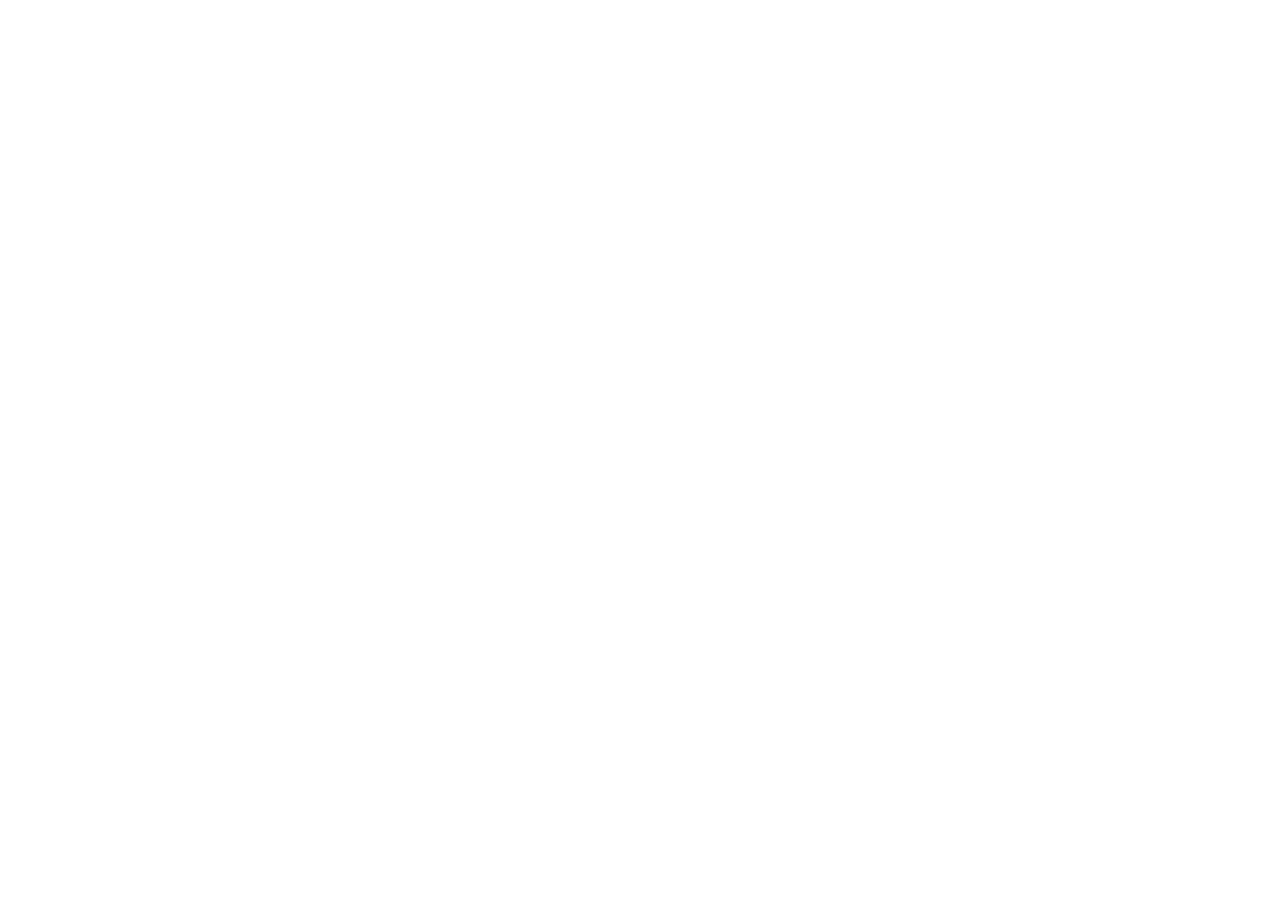
==== index.html @ b83a5272 "input in .html file." ====
<!DOCTYPE html>
<html lang="en">
<head>
  <meta charset="UTF-8">
  <meta name="viewport" content="width=device-width, initial-scale=1.0">
  <link rel="stylesheet" href="https://stackpath.bootstrapcdn.com/bootstrap/4.3.1/css/bootstrap.min.css">
  <meta http-equiv="X-UA-Compatible" content="ie=edge">
  <link rel="stylesheet" href="./css/styles.css">
  <title>
    MIKONO YETU DONATIONS
  </title>
</head>
<body>
 
</body>
</html>
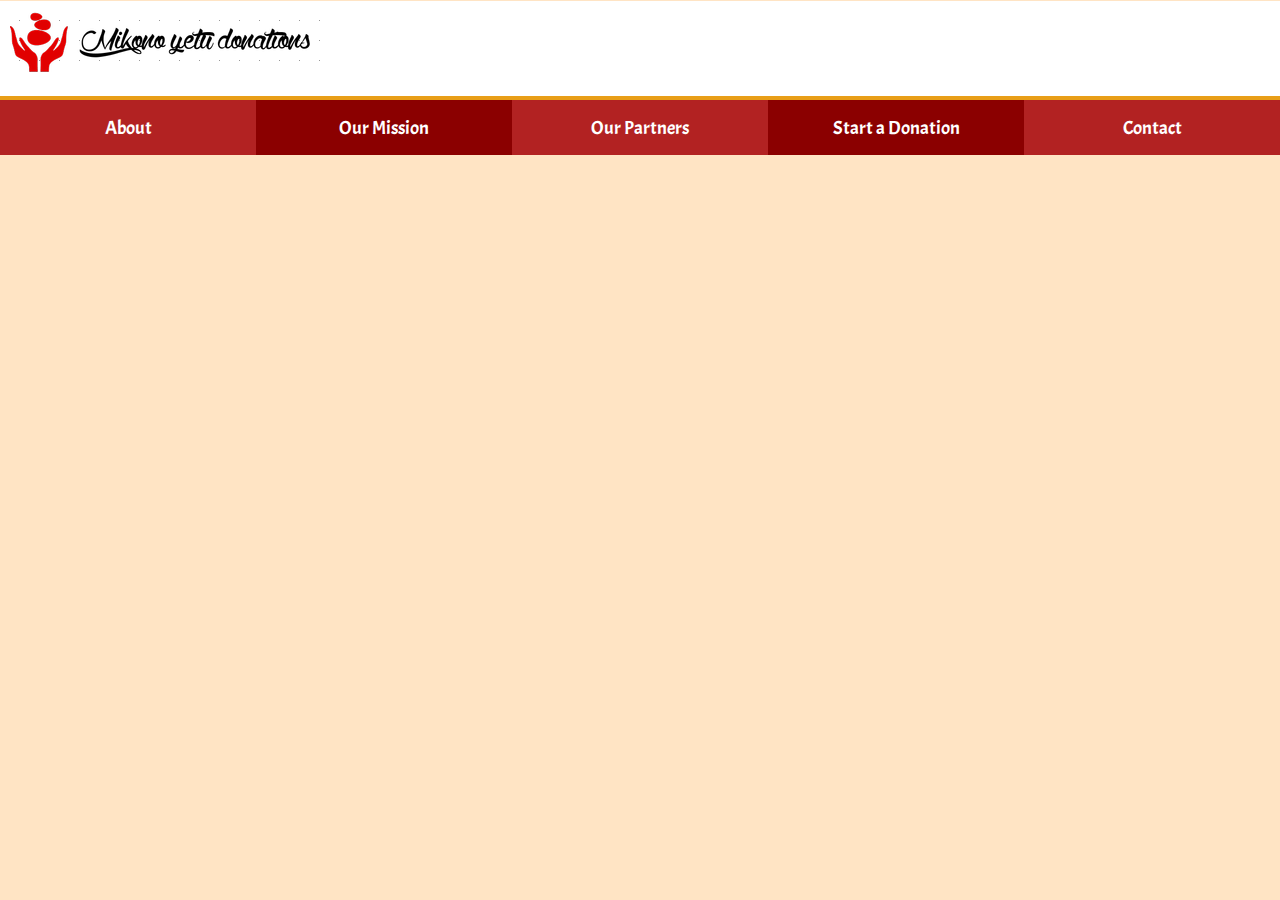
==== commit 1c0d938d: "input into .css, .html files" ====
--- a/index.html
+++ b/index.html
@@ -4,6 +4,7 @@
   <meta charset="UTF-8">
   <meta name="viewport" content="width=device-width, initial-scale=1.0">
   <link rel="stylesheet" href="https://stackpath.bootstrapcdn.com/bootstrap/4.3.1/css/bootstrap.min.css">
+  <link href="https://fonts.googleapis.com/css?family=Acme" rel="stylesheet">
   <meta http-equiv="X-UA-Compatible" content="ie=edge">
   <link rel="stylesheet" href="./css/styles.css">
   <title>
@@ -11,6 +12,34 @@
   </title>
 </head>
 <body>
- 
+  <div class="crop">
+    <div class="head">  
+      <img src="images/logo/logo.png.PNG"> 
+    </div>
+ </div>
+
+
+ <div class="wrapper">
+  <div class="flex-container">
+    <div class="box altbox hvr-glow">
+      <p class="menutext">About</p>
+    </div>
+    <div class="box hvr-glow">
+      <p class="menutext">Our Mission</p>
+    </div>
+    <div class="box altbox hvr-glow">
+      <p class="menutext">Our Partners</p>
+    </div>
+    <div class="box hvr-glow">
+      <p class="menutext">Start a Donation</p>
+    </div>
+    <div class="box altbox hvr-glow">
+      <p class="menutext">Contact</p>
+    </div>
+  </div>
+</div>
+      <script src="https://code.jquery.com/jquery-3.4.1.js"></script>
+      <script src="js/scripts.js"></script>
+    </script>
 </body>
 </html>--- a/css/styles.css
+++ b/css/styles.css
@@ -0,0 +1,71 @@
+.crop {
+  overflow: hidden;
+  height: 100px;
+  width: 100%; 
+  border-bottom: 4px solid #e89e17;
+}
+
+.head {
+background-color: white;
+background-size: cover;
+background-position: center;
+height: 600px;
+width: 100%; 
+position: relative;
+top: 1%;
+}
+
+#logo {
+  width: 20em; 
+  height: 20em; 
+  display: block; 
+  position:relative;
+  top: 2%;
+ }
+
+ @media only screen and (max-width: 600px) {
+
+  img#logo {
+    width: 25em; 
+    height: 20em; 
+    padding-right: 2em; 
+    display: block; 
+    margin: 0 auto; }
+}
+
+.wrapper {
+  width: 100%;
+  margin: 0 auto;
+ }
+
+.flex-container {
+  display: flex;
+  flex-direction: row;
+  height: 55px;
+  
+}
+
+.box {
+  flex-grow: 1;
+  min-width: 20%;
+  text-align: center;
+  background: #8B0000;
+  }
+
+.menutext {
+ color: white;
+  font-family: Oswald;
+  font-size: 1.2em;
+  line-height: 3em;
+  font-family: 'Acme', sans-serif;
+}
+
+.altbox {
+  background: #B22222;
+}
+
+body {
+  width: 100%;
+  margin: auto;
+  background:  bisque;
+}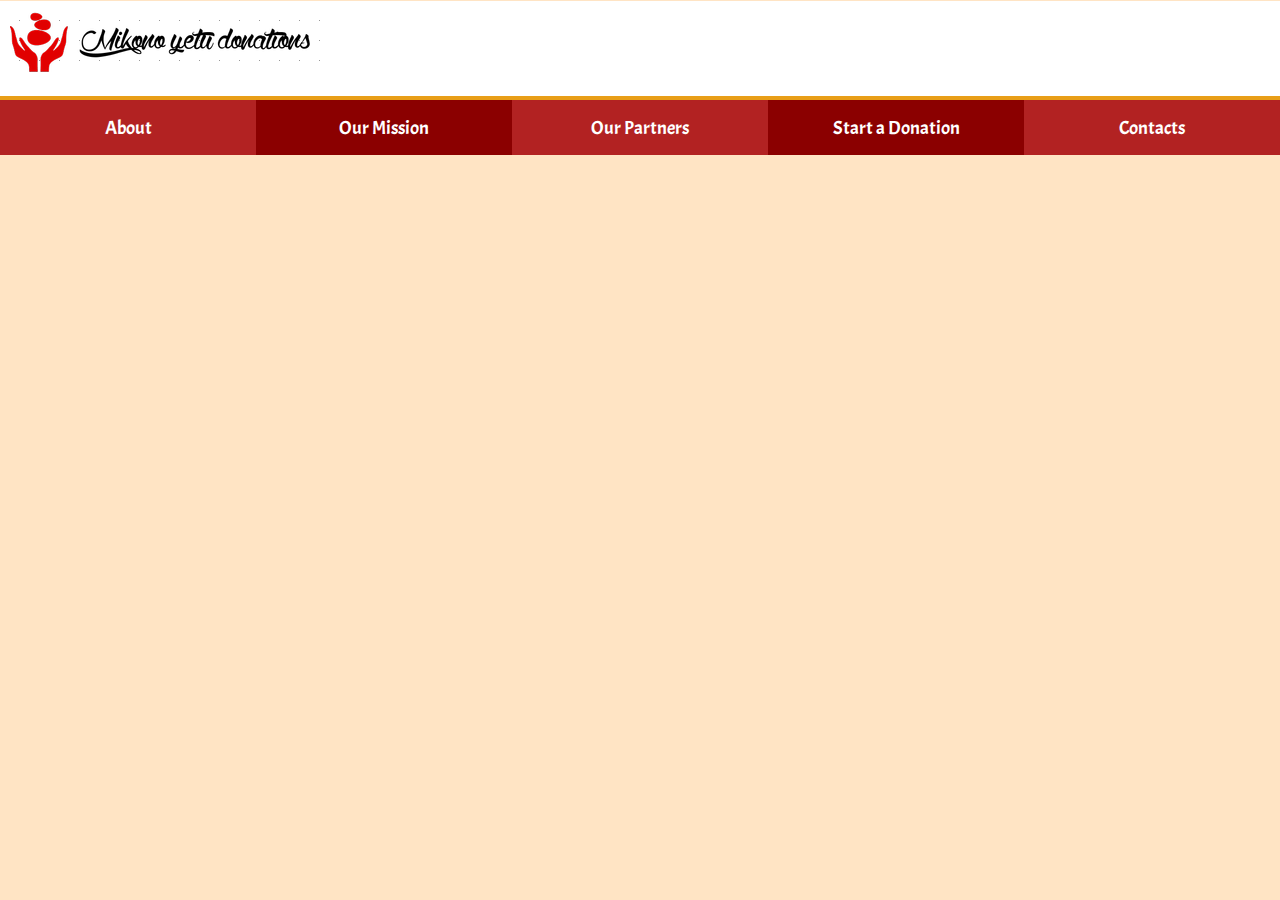
==== commit 5dc5ce5d: "changes in .html file." ====
--- a/index.html
+++ b/index.html
@@ -34,7 +34,7 @@
       <p class="menutext">Start a Donation</p>
     </div>
     <div class="box altbox hvr-glow">
-      <p class="menutext">Contact</p>
+      <p class="menutext">Contacts</p>
     </div>
   </div>
 </div>
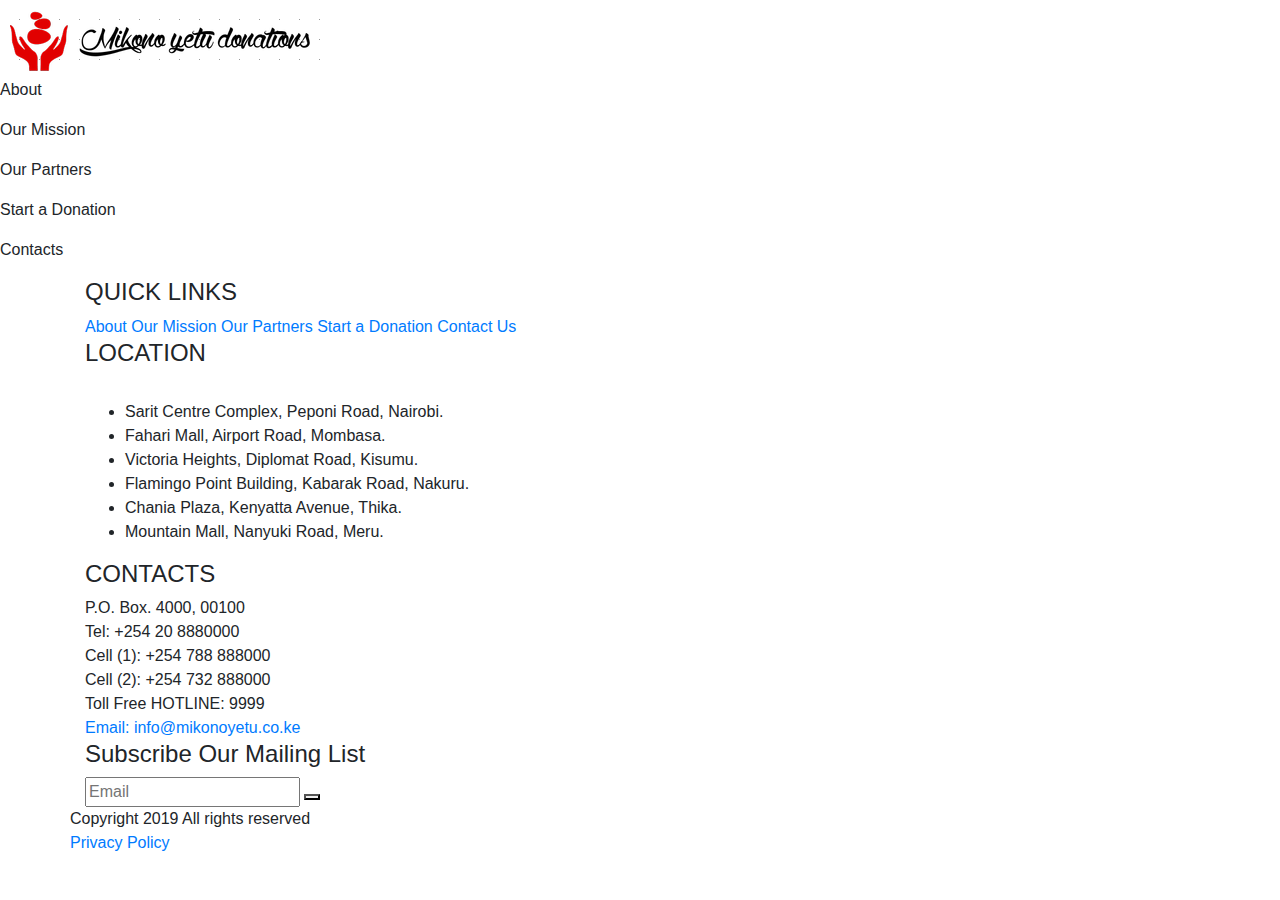
==== commit 1bf28d8b: "content addition in .html file." ====
--- a/index.html
+++ b/index.html
@@ -38,8 +38,97 @@
     </div>
   </div>
 </div>
+
+
+
+
+
+
+
+<div class="cd-cover-layer"></div> <!-- cover main content when search form is open -->
+    <footer class="content-section-small redcross-black padding-tb-28">
+        <div class="ui container">
+            <div class="ui four column grid">
+    
+                <div class="column">
+                    <h4 class="ui inverted header">QUICK LINKS</h4>
+                    <div class="ui link inverted relaxed tiny list">
+                        <a href="/About" class="item">About</a>
+                          <a href="/Mission" class="item">Our Mission</a>
+                           <a href="/Partners" class="item">Our Partners</a>
+                          <a href="/Donation" class="item">Start a Donation</a>
+                        <a href="/Contacts" class="item">Contact Us</a>
+                    </div>
+                </div>
+
+                <div class="column">
+                    <h4>LOCATION</h4>
+                    <div class="ui list tiny"> <br>
+                      <ul>
+                         <li>Sarit Centre Complex, Peponi Road, Nairobi.</li>
+                          <li>Fahari Mall, Airport Road, Mombasa. </li>
+                           <li>Victoria Heights, Diplomat Road, Kisumu.</li>
+                          <li>Flamingo Point Building, Kabarak Road, Nakuru.</li>
+                         <li>Chania Plaza, Kenyatta Avenue, Thika.</li>
+                        <li>Mountain Mall, Nanyuki Road, Meru.</li>
+                      </ul>
+                    </div>
+                </div>
+                <div class="column">
+                 <h4 class="ui inverted header">CONTACTS</h4>
+                    <div class="ui list tiny">
+                        <div class="item"> P.O. Box. 4000, 00100</div>
+                        <div class="item"> Tel: +254 20 8880000</div>
+                        <div class="item"> Cell (1): +254 788 888000</div>
+                        <div class="item"> Cell (2): +254 732 888000</div>
+                        <div class="item"> Toll Free HOTLINE: 9999</div>
+                        <a href="mailto:info@mikonoyetu.co.ke" target="_blank" rel="noopener" class="item"> Email:
+                            info@mikonoyetu.co.ke</a>
+                    </div>
+                </div>
+
+                <div class="column">
+                    <h4 class="ui inverted header">Subscribe Our Mailing List</h4>
+                    <div class="ui fluid action input">
+                        <input type="text" placeholder="Email" class="mailchimp-input">
+                        <button class="ui primary icon button mailchimp"><i class="arrow right icon"></i></button>
+                    </div>
+                </div>
+            </div>
+            <div class="ui divider"></div>
+               <div class="row">
+                 <div class="ui horizontal bulleted link inverted mini list margin-none">
+                    <div class="item"> Copyright 2019 All rights reserved</div>
+                     <a href="#" target="_blank" rel="noopener" class="item"> Privacy Policy</a>
+                   </div>  
+                </div>
+
+            <div class="ui right floated horizontal list">
+                    <a href="https://twitter.com/MikonoYetuDonations" target="_blank" rel="noopener" class="ui circular mini twitter icon button">
+                        <i class="twitter icon"></i>
+                    </a>
+                    <a href="https://facebook.com/MikonoYetuDonations" target="_blank" rel="noopener" class="ui circular mini facebook icon button">
+                        <i class="facebook icon"></i>
+                    </a>
+                    <a href="https://instagram.com/MikonoYetuDonations" target="_blank" rel="noopener" class="ui circular mini instagram icon button">
+                        <i class="instagram icon"></i>
+                    </a>
+                    <a href="https://youtube.com/MikonoYetuDonations" target="_blank" rel="noopener" class="ui circular mini youtube icon button">
+                        <i class="youtube icon"></i>
+                    </a>
+                    <a href="https://ke.linkedin.com/company/MikonoYetuDonations" target="_blank" rel="noopener" class="ui circular mini linkedin icon button">
+                        <i class="linkedin icon"></i>
+                    </a>
+                    <a href="https://www.flickr.com/people/545444444@N06/" target="_blank" rel="noopener" class="ui circular mini flickr icon button">
+                        <i class="flickr icon"></i>
+                    </a>
+            </div>
+        </div>
+    </footer>
+
+
       <script src="https://code.jquery.com/jquery-3.4.1.js"></script>
       <script src="js/scripts.js"></script>
-    </script>
+    
 </body>
 </html>--- a/css/styles.css
+++ b/css/styles.css
@@ -1,71 +1,14 @@
-.crop {
-  overflow: hidden;
-  height: 100px;
-  width: 100%; 
-  border-bottom: 4px solid #e89e17;
+.mission {
+    text-align: center;
+    text-justify: initial;
+    margin-left: 600px;
+    margin-right: 400px;
+    font-family: 'Julee', cursive;
+    font-size: 1.1em;
+    
 }
+h1{
+    border: 1px;
 
-.head {
-background-color: white;
-background-size: cover;
-background-position: center;
-height: 600px;
-width: 100%; 
-position: relative;
-top: 1%;
+
 }
-
-#logo {
-  width: 20em; 
-  height: 20em; 
-  display: block; 
-  position:relative;
-  top: 2%;
- }
-
- @media only screen and (max-width: 600px) {
-
-  img#logo {
-    width: 25em; 
-    height: 20em; 
-    padding-right: 2em; 
-    display: block; 
-    margin: 0 auto; }
-}
-
-.wrapper {
-  width: 100%;
-  margin: 0 auto;
- }
-
-.flex-container {
-  display: flex;
-  flex-direction: row;
-  height: 55px;
-  
-}
-
-.box {
-  flex-grow: 1;
-  min-width: 20%;
-  text-align: center;
-  background: #8B0000;
-  }
-
-.menutext {
- color: white;
-  font-family: Oswald;
-  font-size: 1.2em;
-  line-height: 3em;
-  font-family: 'Acme', sans-serif;
-}
-
-.altbox {
-  background: #B22222;
-}
-
-body {
-  width: 100%;
-  margin: auto;
-  background:  bisque;
-}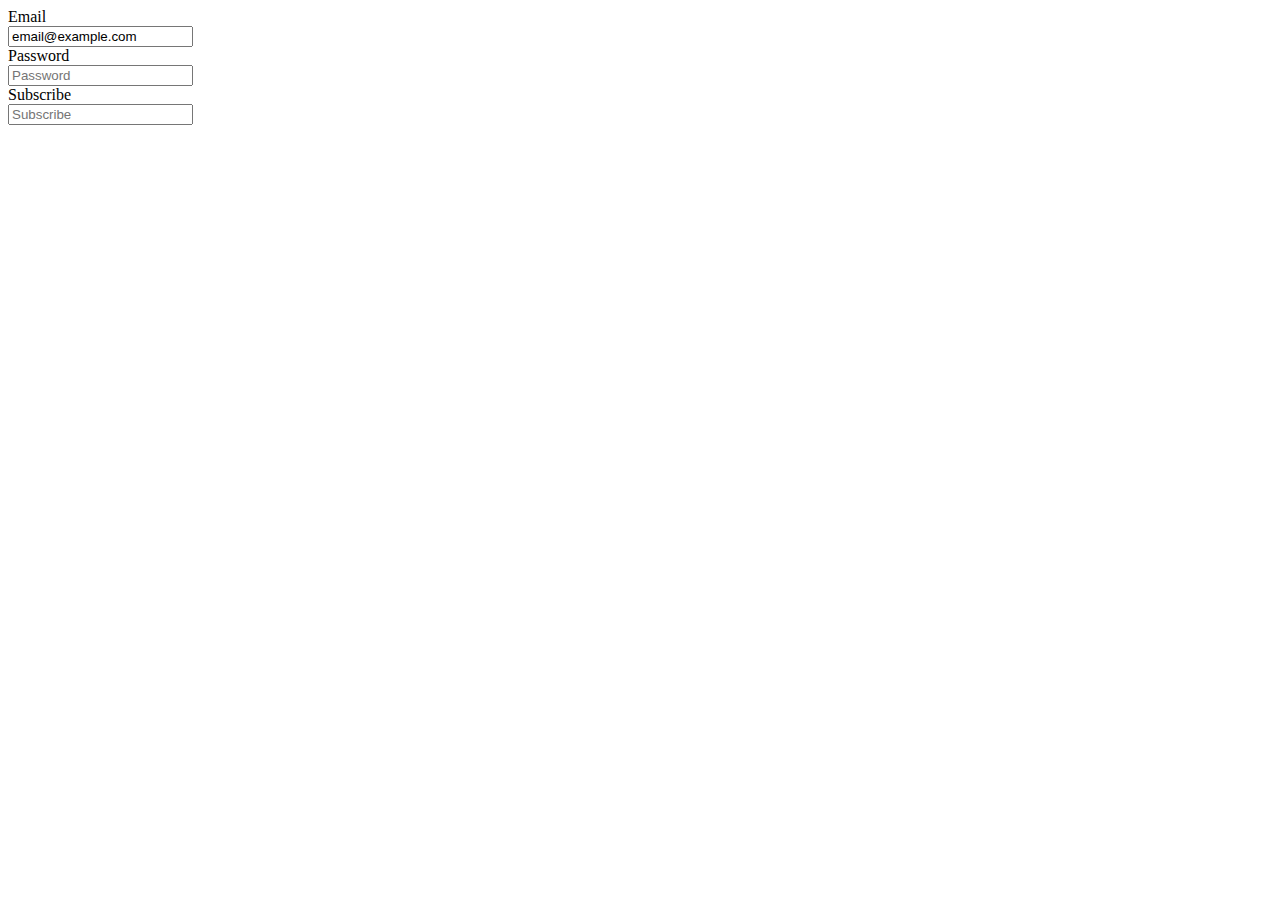
==== commit 1b0eb197: "changes" ====
--- a/index.html
+++ b/index.html
@@ -1,134 +1,30 @@
 <!DOCTYPE html>
-<html lang="en">
-<head>
-  <meta charset="UTF-8">
-  <meta name="viewport" content="width=device-width, initial-scale=1.0">
-  <link rel="stylesheet" href="https://stackpath.bootstrapcdn.com/bootstrap/4.3.1/css/bootstrap.min.css">
-  <link href="https://fonts.googleapis.com/css?family=Acme" rel="stylesheet">
-  <meta http-equiv="X-UA-Compatible" content="ie=edge">
-  <link rel="stylesheet" href="./css/styles.css">
-  <title>
-    MIKONO YETU DONATIONS
-  </title>
-</head>
+<html lang="en" dir="ltr">
+  <head>
+    <meta charset="utf-8">
+    <title>MIKONO FOUNDATION</title>
+  </head
 <body>
-  <div class="crop">
-    <div class="head">  
-      <img src="images/logo/logo.png.PNG"> 
+  <form>
+    <div class="form-group row">
+      <label for="staticEmail" class="col-sm-2 col-form-label">Email</label>
+      <div class="col-sm-10">
+        <input type="text" readonly class="form-control-plaintext" id="staticEmail" value="email@example.com">
+      </div>
     </div>
- </div>
+    <div class="form-group row">
+      <label for="inputPassword" class="col-sm-2 col-form-label">Password</label>
+      <div class="col-sm-10">
+        <input type="password" class="form-control" id="inputPassword" placeholder="Password">
+        <div class="form-group row">
+          <label for="subscribe" class="col-sm-2 col-form-label">Subscribe</label>
+          <div class="col-sm-10">
+            <input type="subscribe" class="col-sm-2 col-form-label" placeholder="Subscribe">
+          </div>
 
+        </div>
+      </div>
+    </div>
+  </form>
 
- <div class="wrapper">
-  <div class="flex-container">
-    <div class="box altbox hvr-glow">
-      <p class="menutext">About</p>
-    </div>
-    <div class="box hvr-glow">
-      <p class="menutext">Our Mission</p>
-    </div>
-    <div class="box altbox hvr-glow">
-      <p class="menutext">Our Partners</p>
-    </div>
-    <div class="box hvr-glow">
-      <p class="menutext">Start a Donation</p>
-    </div>
-    <div class="box altbox hvr-glow">
-      <p class="menutext">Contacts</p>
-    </div>
-  </div>
-</div>
-
-
-
-
-
-
-
-<div class="cd-cover-layer"></div> <!-- cover main content when search form is open -->
-    <footer class="content-section-small redcross-black padding-tb-28">
-        <div class="ui container">
-            <div class="ui four column grid">
-    
-                <div class="column">
-                    <h4 class="ui inverted header">QUICK LINKS</h4>
-                    <div class="ui link inverted relaxed tiny list">
-                        <a href="/About" class="item">About</a>
-                          <a href="/Mission" class="item">Our Mission</a>
-                           <a href="/Partners" class="item">Our Partners</a>
-                          <a href="/Donation" class="item">Start a Donation</a>
-                        <a href="/Contacts" class="item">Contact Us</a>
-                    </div>
-                </div>
-
-                <div class="column">
-                    <h4>LOCATION</h4>
-                    <div class="ui list tiny"> <br>
-                      <ul>
-                         <li>Sarit Centre Complex, Peponi Road, Nairobi.</li>
-                          <li>Fahari Mall, Airport Road, Mombasa. </li>
-                           <li>Victoria Heights, Diplomat Road, Kisumu.</li>
-                          <li>Flamingo Point Building, Kabarak Road, Nakuru.</li>
-                         <li>Chania Plaza, Kenyatta Avenue, Thika.</li>
-                        <li>Mountain Mall, Nanyuki Road, Meru.</li>
-                      </ul>
-                    </div>
-                </div>
-                <div class="column">
-                 <h4 class="ui inverted header">CONTACTS</h4>
-                    <div class="ui list tiny">
-                        <div class="item"> P.O. Box. 4000, 00100</div>
-                        <div class="item"> Tel: +254 20 8880000</div>
-                        <div class="item"> Cell (1): +254 788 888000</div>
-                        <div class="item"> Cell (2): +254 732 888000</div>
-                        <div class="item"> Toll Free HOTLINE: 9999</div>
-                        <a href="mailto:info@mikonoyetu.co.ke" target="_blank" rel="noopener" class="item"> Email:
-                            info@mikonoyetu.co.ke</a>
-                    </div>
-                </div>
-
-                <div class="column">
-                    <h4 class="ui inverted header">Subscribe Our Mailing List</h4>
-                    <div class="ui fluid action input">
-                        <input type="text" placeholder="Email" class="mailchimp-input">
-                        <button class="ui primary icon button mailchimp"><i class="arrow right icon"></i></button>
-                    </div>
-                </div>
-            </div>
-            <div class="ui divider"></div>
-               <div class="row">
-                 <div class="ui horizontal bulleted link inverted mini list margin-none">
-                    <div class="item"> Copyright 2019 All rights reserved</div>
-                     <a href="#" target="_blank" rel="noopener" class="item"> Privacy Policy</a>
-                   </div>  
-                </div>
-
-            <div class="ui right floated horizontal list">
-                    <a href="https://twitter.com/MikonoYetuDonations" target="_blank" rel="noopener" class="ui circular mini twitter icon button">
-                        <i class="twitter icon"></i>
-                    </a>
-                    <a href="https://facebook.com/MikonoYetuDonations" target="_blank" rel="noopener" class="ui circular mini facebook icon button">
-                        <i class="facebook icon"></i>
-                    </a>
-                    <a href="https://instagram.com/MikonoYetuDonations" target="_blank" rel="noopener" class="ui circular mini instagram icon button">
-                        <i class="instagram icon"></i>
-                    </a>
-                    <a href="https://youtube.com/MikonoYetuDonations" target="_blank" rel="noopener" class="ui circular mini youtube icon button">
-                        <i class="youtube icon"></i>
-                    </a>
-                    <a href="https://ke.linkedin.com/company/MikonoYetuDonations" target="_blank" rel="noopener" class="ui circular mini linkedin icon button">
-                        <i class="linkedin icon"></i>
-                    </a>
-                    <a href="https://www.flickr.com/people/545444444@N06/" target="_blank" rel="noopener" class="ui circular mini flickr icon button">
-                        <i class="flickr icon"></i>
-                    </a>
-            </div>
-        </div>
-    </footer>
-
-
-      <script src="https://code.jquery.com/jquery-3.4.1.js"></script>
-      <script src="js/scripts.js"></script>
-    
 </body>
-</html>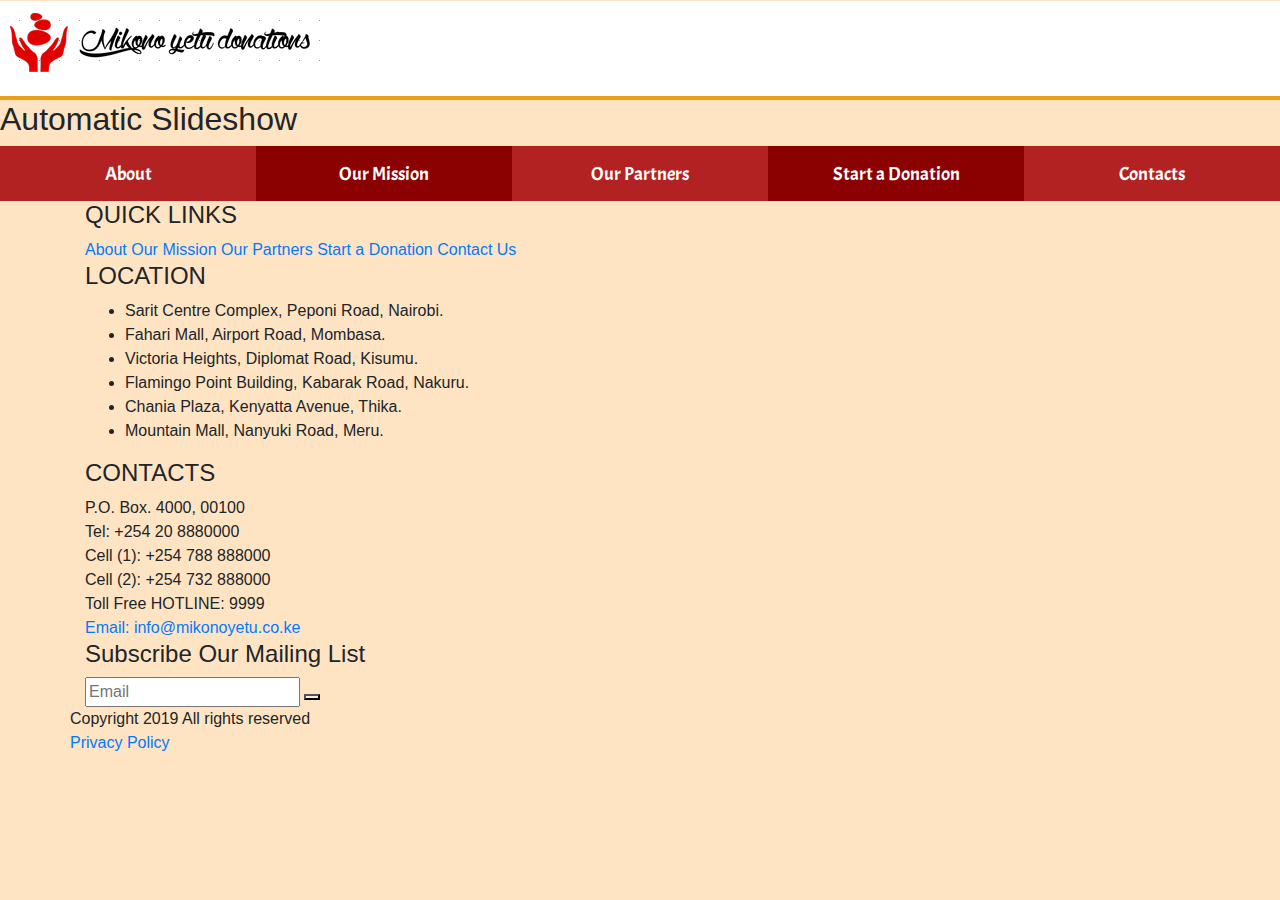
==== commit 4c6ee2cb: "addition of files" ====
--- a/index.html
+++ b/index.html
@@ -1,30 +1,149 @@
 <!DOCTYPE html>
-<html lang="en" dir="ltr">
-  <head>
-    <meta charset="utf-8">
-    <title>MIKONO FOUNDATION</title>
-  </head
+<html lang="en">
+<head>
+  <meta charset="UTF-8">
+  <meta name="viewport" content="width=device-width, initial-scale=1.0">
+  <link rel="stylesheet" href="https://stackpath.bootstrapcdn.com/bootstrap/4.3.1/css/bootstrap.min.css">
+  <link href="https://fonts.googleapis.com/css?family=Acme" rel="stylesheet">
+  <meta http-equiv="X-UA-Compatible" content="ie=edge">
+  <link rel="stylesheet" href="./css/styles.css">
+  <title>
+    MIKONO YETU DONATIONS
+  </title>
+</head>
 <body>
-  <form>
-    <div class="form-group row">
-      <label for="staticEmail" class="col-sm-2 col-form-label">Email</label>
-      <div class="col-sm-10">
-        <input type="text" readonly class="form-control-plaintext" id="staticEmail" value="email@example.com">
-      </div>
+  <div class="crop">
+    <div class="head">  
+      <img src="images/logo/logo.png.PNG"> 
     </div>
-    <div class="form-group row">
-      <label for="inputPassword" class="col-sm-2 col-form-label">Password</label>
-      <div class="col-sm-10">
-        <input type="password" class="form-control" id="inputPassword" placeholder="Password">
-        <div class="form-group row">
-          <label for="subscribe" class="col-sm-2 col-form-label">Subscribe</label>
-          <div class="col-sm-10">
-            <input type="subscribe" class="col-sm-2 col-form-label" placeholder="Subscribe">
-          </div>
+ </div>
 
+ <h2 class="center">Automatic Slideshow</h2>
+
+<div class="content section" style="max-width:500px">
+  <img class="mySlides" src="images/landing page/brwn.jpg" style="width:100%">
+  <img class="mySlides" src="images/landing page/hands.jpg" style="width:100%">
+  <img class="mySlides" src="images/landing page/help.jpg" style="width:100%">
+  <img class="mySlides" src="images/landing page/totos.jpg" style="width:100%">
+  <img class="mySlides" src="images/landing page/pst.jpg" style="width:100%">
+  <img class="mySlides" src="images/landing page/edu.jpg" style="width:100%">
+</div>
+
+
+
+
+
+
+ <div class="wrapper">
+  <div class="flex-container">
+    <div class="box altbox hvr-glow">
+      <p class="menutext">About</p>
+    </div>
+    <div class="box hvr-glow">
+      <p class="menutext">Our Mission</p>
+    </div>
+    <div class="box altbox hvr-glow">
+      <p class="menutext">Our Partners</p>
+    </div>
+    <div class="box hvr-glow">
+      <p class="menutext">Start a Donation</p>
+    </div>
+    <div class="box altbox hvr-glow">
+      <p class="menutext">Contacts</p>
+    </div>
+  </div>
+</div>
+
+
+
+
+
+
+
+<div class="cd-cover-layer"></div> <!-- cover main content when search form is open -->
+    <footer class="footer-section-small redcross-black padding-tb-28">
+        <div class="ui container">
+            <div class="ui four column grid">
+    
+                <div class="column">
+                    <h4 class="ui inverted header">QUICK LINKS</h4>
+                    <div class="ui link inverted relaxed tiny list">
+                        <a href="/About" class="item">About</a>
+                          <a href="/Mission" class="item">Our Mission</a>
+                           <a href="/Partners" class="item">Our Partners</a>
+                          <a href="/Donation" class="item">Start a Donation</a>
+                        <a href="/Contacts" class="item">Contact Us</a>
+                    </div>
+                </div>
+
+                <div class="column">
+                    <h4>LOCATION</h4>
+                    <div class="ui list tiny"> 
+                      <ul>
+                         <li>Sarit Centre Complex, Peponi Road, Nairobi.</li>
+                          <li>Fahari Mall, Airport Road, Mombasa. </li>
+                           <li>Victoria Heights, Diplomat Road, Kisumu.</li>
+                          <li>Flamingo Point Building, Kabarak Road, Nakuru.</li>
+                         <li>Chania Plaza, Kenyatta Avenue, Thika.</li>
+                        <li>Mountain Mall, Nanyuki Road, Meru.</li>
+                      </ul>
+                    </div>
+                </div>
+                <div class="column">
+                 <h4 class="ui inverted header">CONTACTS</h4>
+                    <div class="ui list tiny">
+                        <div class="item"> P.O. Box. 4000, 00100</div>
+                        <div class="item"> Tel: +254 20 8880000</div>
+                        <div class="item"> Cell (1): +254 788 888000</div>
+                        <div class="item"> Cell (2): +254 732 888000</div>
+                        <div class="item"> Toll Free HOTLINE: 9999</div>
+                        <a href="mailto:info@mikonoyetu.co.ke" target="_blank" rel="noopener" class="item"> Email:
+                            info@mikonoyetu.co.ke</a>
+                    </div>
+                </div>
+
+                <div class="column">
+                    <h4 class="ui inverted header">Subscribe Our Mailing List</h4>
+                    <div class="ui fluid action input">
+                        <input type="text" placeholder="Email" class="mailchimp-input">
+                        <button class="ui primary icon button mailchimp"><i class="arrow right icon"></i></button>
+                    </div>
+                </div>
+            </div>
+            <div class="ui divider"></div>
+               <div class="row">
+                 <div class="ui horizontal bulleted link inverted mini list margin-none">
+                    <div class="item"> Copyright 2019 All rights reserved</div>
+                     <a href="#" target="_blank" rel="noopener" class="item"> Privacy Policy</a>
+                   </div>  
+                </div>
+
+            <div class="ui right floated horizontal list">
+                    <a href="https://twitter.com/MikonoYetuDonations" target="_blank" rel="noopener" class="ui circular mini twitter icon button">
+                        <i class="twitter icon"></i>
+                    </a>
+                    <a href="https://facebook.com/MikonoYetuDonations" target="_blank" rel="noopener" class="ui circular mini facebook icon button">
+                        <i class="facebook icon"></i>
+                    </a>
+                    <a href="https://instagram.com/MikonoYetuDonations" target="_blank" rel="noopener" class="ui circular mini instagram icon button">
+                        <i class="instagram icon"></i>
+                    </a>
+                    <a href="https://youtube.com/MikonoYetuDonations" target="_blank" rel="noopener" class="ui circular mini youtube icon button">
+                        <i class="youtube icon"></i>
+                    </a>
+                    <a href="https://ke.linkedin.com/company/MikonoYetuDonations" target="_blank" rel="noopener" class="ui circular mini linkedin icon button">
+                        <i class="linkedin icon"></i>
+                    </a>
+                    <a href="https://www.flickr.com/people/545444444@N06/" target="_blank" rel="noopener" class="ui circular mini flickr icon button">
+                        <i class="flickr icon"></i>
+                    </a>
+            </div>
         </div>
-      </div>
-    </div>
-  </form>
+    </footer>
 
+
+      <script src="https://code.jquery.com/jquery-3.4.1.js"></script>
+      <script src="js/scripts.js"></script>
+    
 </body>
+</html>--- a/css/styles.css
+++ b/css/styles.css
@@ -0,0 +1,75 @@
+.crop {
+  overflow: hidden;
+  height: 100px;
+  width: 100%; 
+  border-bottom: 4px solid #e89e17;
+}
+
+.head {
+background-color: white;
+background-size: cover;
+background-position: center;
+height: 600px;
+width: 100%; 
+position: relative;
+top: 1%;
+}
+
+#logo {
+  width: 20em; 
+  height: 20em; 
+  display: block; 
+  position:relative;
+  top: 2%;
+ }
+
+ @media only screen and (max-width: 600px) {
+
+  img#logo {
+    width: 25em; 
+    height: 20em; 
+    padding-right: 2em; 
+    display: block; 
+    margin: 0 auto; }
+}
+
+.wrapper {
+  width: 100%;
+  margin: 0 auto;
+ }
+
+.flex-container {
+  display: flex;
+  flex-direction: row;
+  height: 55px;
+  
+}
+
+.box {
+  flex-grow: 1;
+  min-width: 20%;
+  text-align: center;
+  background: #8B0000;
+  }
+
+.menutext {
+ color: white;
+  font-family: Oswald;
+  font-size: 1.2em;
+  line-height: 3em;
+  font-family: 'Acme', sans-serif;
+}
+
+.altbox {
+  background: #B22222;
+}
+
+body {
+  width: 100%;
+  margin: auto;
+  background:  bisque;
+}
+
+.mySlides {
+  display:none;
+}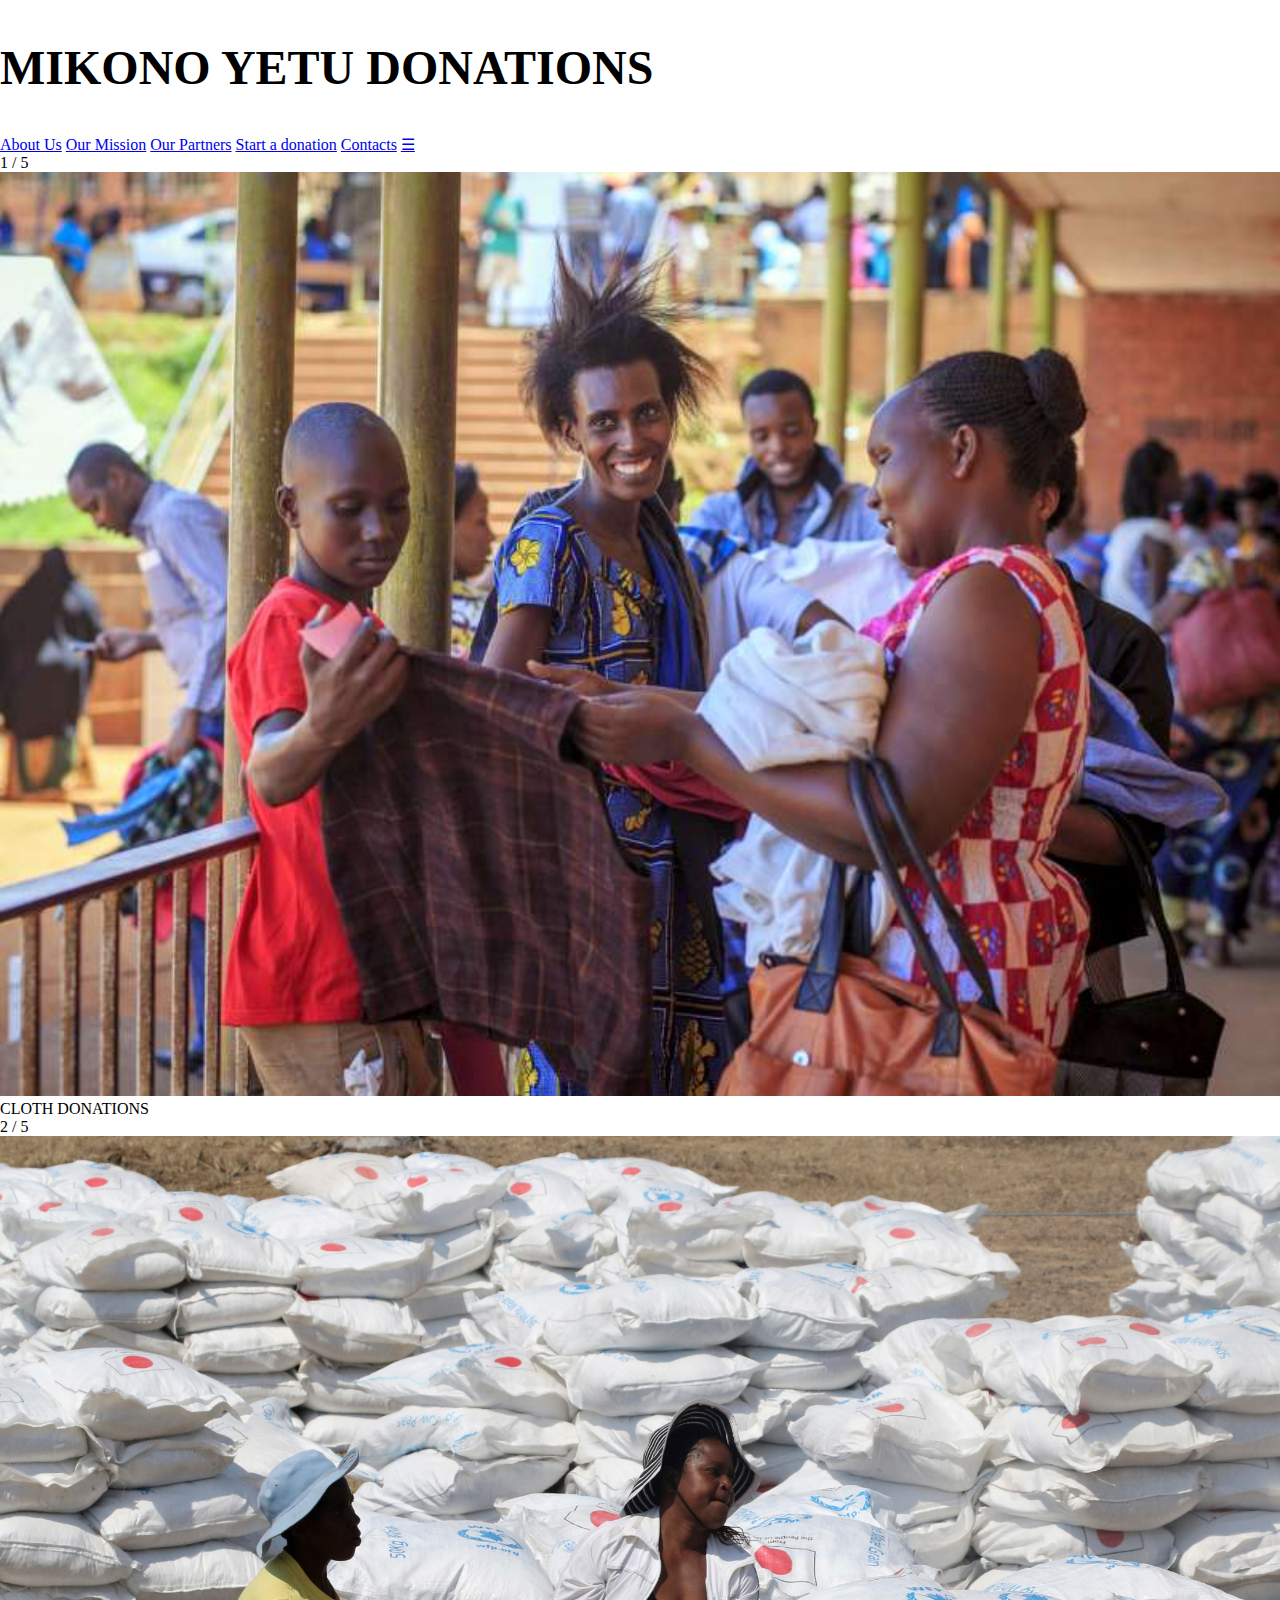
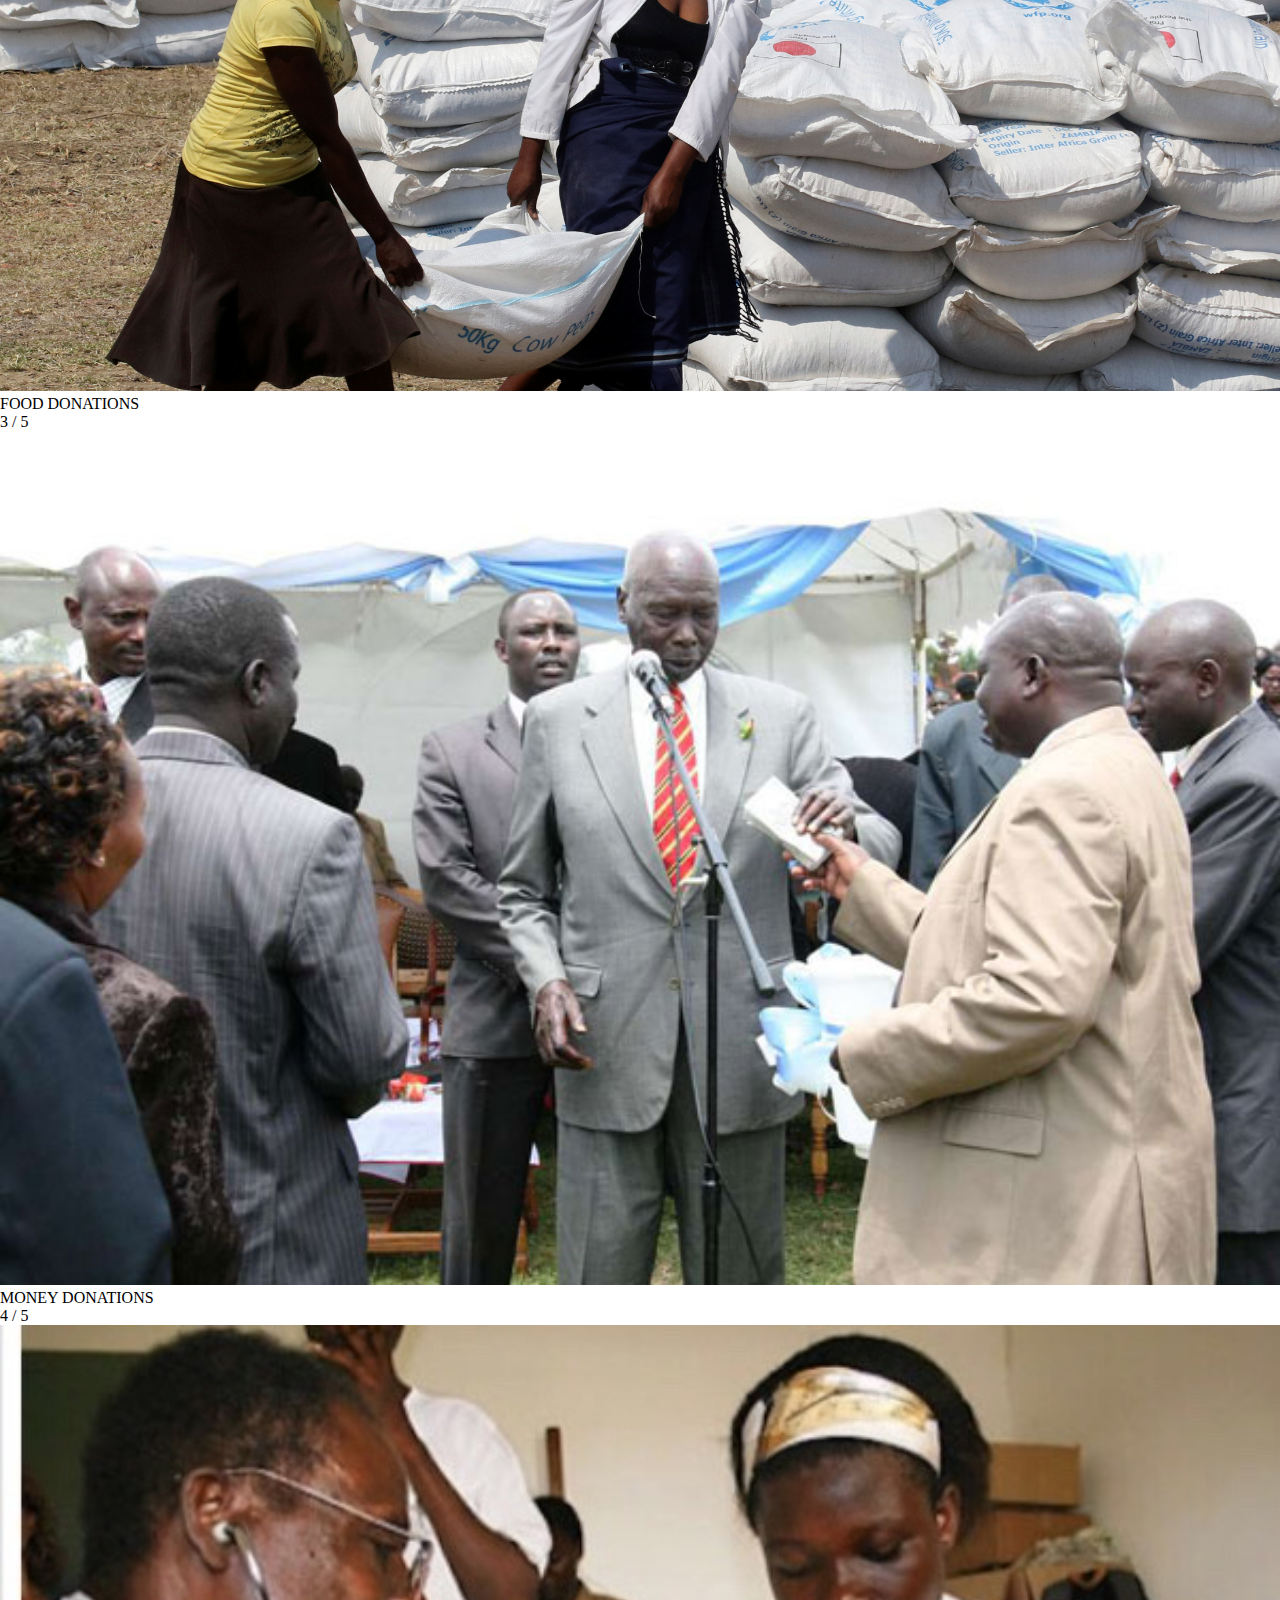
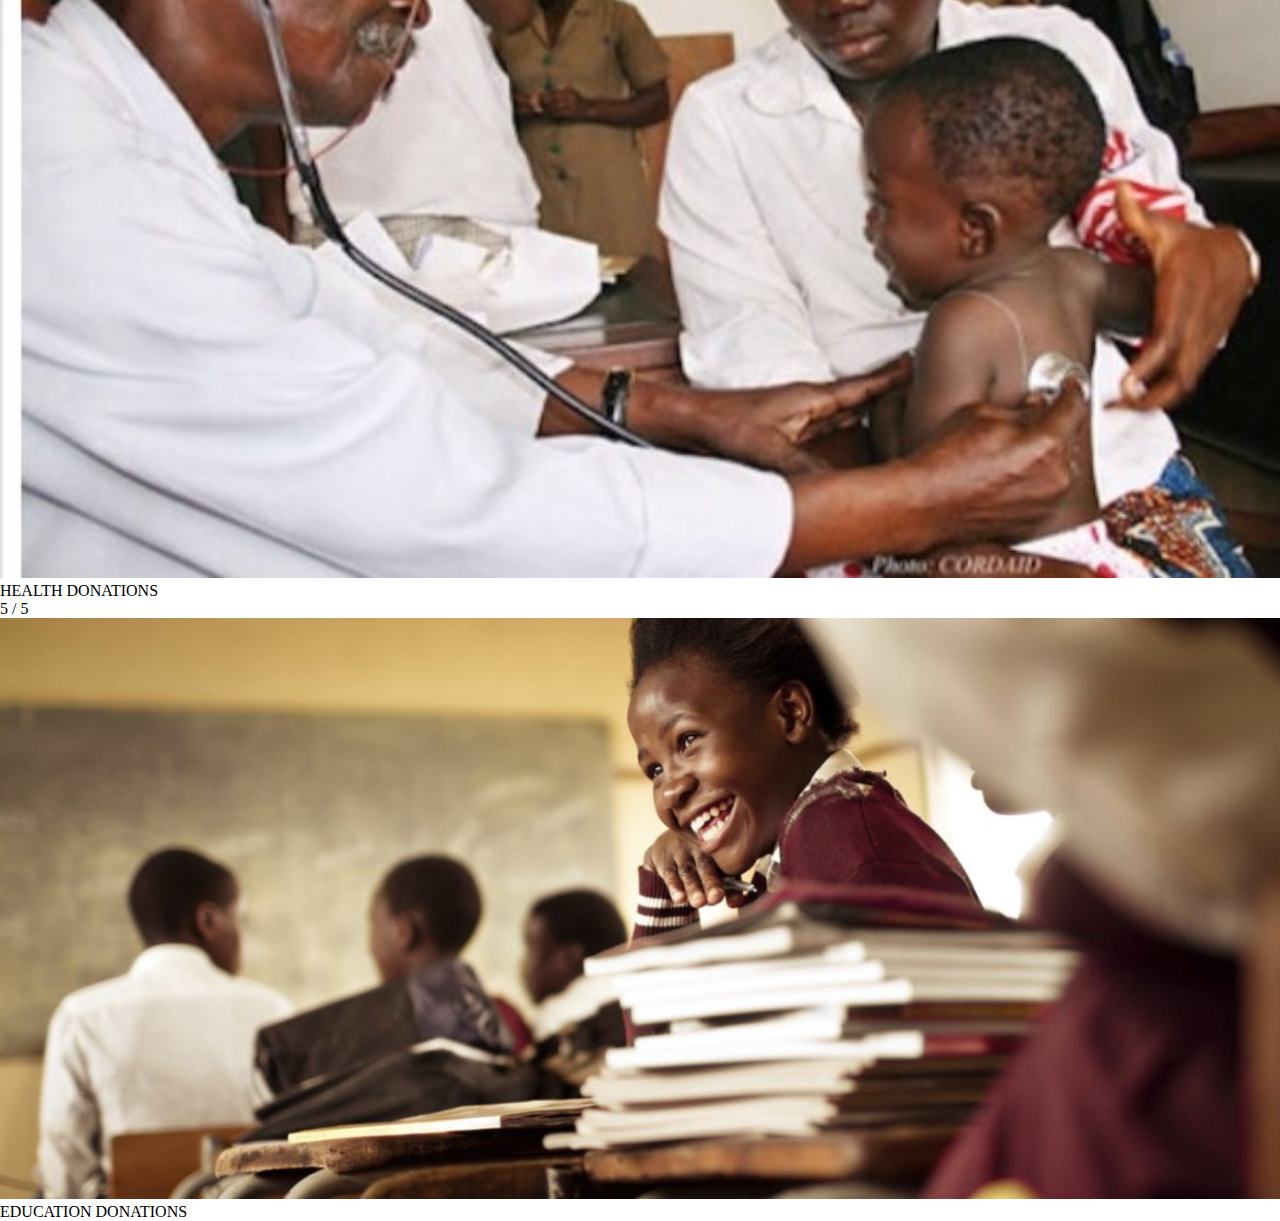
==== commit f2106107: "added the index file" ====
--- a/index.html
+++ b/index.html
@@ -1,149 +1,67 @@
 <!DOCTYPE html>
 <html lang="en">
+
 <head>
-  <meta charset="UTF-8">
-  <meta name="viewport" content="width=device-width, initial-scale=1.0">
-  <link rel="stylesheet" href="https://stackpath.bootstrapcdn.com/bootstrap/4.3.1/css/bootstrap.min.css">
-  <link href="https://fonts.googleapis.com/css?family=Acme" rel="stylesheet">
-  <meta http-equiv="X-UA-Compatible" content="ie=edge">
-  <link rel="stylesheet" href="./css/styles.css">
-  <title>
-    MIKONO YETU DONATIONS
-  </title>
+    <meta charset="UTF-8">
+    <meta name="viewport" content="width=device-width, initial-scale=1.0">
+    <meta http-equiv="X-UA-Compatible" content="ie=edge">
+    <link href="css/styles.css" rel="stylesheet" type="text/css">
+    <title>landing page</title>
+
 </head>
+
 <body>
-  <div class="crop">
-    <div class="head">  
-      <img src="images/logo/logo.png.PNG"> 
+    <h2>MIKONO YETU DONATIONS</h2>
+
+    <div class="topnav" id="myTopnav">
+        <a href="#aboutus" class="active">About Us</a>
+        <a href="#our mission">Our Mission</a>
+        <a href="#our partners">Our Partners</a>
+        <a href="#start a donation">Start a donation</a>
+        <a href="#contacts">Contacts</a>
+        <a href="javascript:void(0);" class="icon" onclick="myFunction()">&#9776;</a>
     </div>
- </div>
 
- <h2 class="center">Automatic Slideshow</h2>
+    <div class="slideshow-container">
+        <div class="mySlides fade">
+            <div class="numbertext">1 / 5</div>
+            <img src="images/landing page/cloths.jpg" style="width:100%">
+            <div class="text">CLOTH DONATIONS</div>
 
-<div class="content section" style="max-width:500px">
-  <img class="mySlides" src="images/landing page/brwn.jpg" style="width:100%">
-  <img class="mySlides" src="images/landing page/hands.jpg" style="width:100%">
-  <img class="mySlides" src="images/landing page/help.jpg" style="width:100%">
-  <img class="mySlides" src="images/landing page/totos.jpg" style="width:100%">
-  <img class="mySlides" src="images/landing page/pst.jpg" style="width:100%">
-  <img class="mySlides" src="images/landing page/edu.jpg" style="width:100%">
-</div>
+        </div>
+        <div class="mySlides fade">
+            <div class="numbertext">2 / 5</div>
+            <img src="images/landing page/FOOD.jpg" style="width:100%">
+            <div class="text">FOOD DONATIONS</div>
+        </div>
+        <div class="mySlides fade">
+            <div class="numbertext">3 / 5</div>
+            <img src="images/landing page/money.jpg" style="width:100%">
+            <div class="text">MONEY DONATIONS</div>
+        </div>
+        <div class="mySlides fade">
+            <div class="numbertext">4 / 5</div>
+            <img src="images/landing page/health.jpeg" style="width:100%">
+            <div class="text">HEALTH DONATIONS</div>
+        </div>
+        <div class="mySlides fade">
+            <div class="numbertext">5 / 5</div>
+            <img src="images/landing page/school.jpg" style="width:100%">
+            <div class="text">EDUCATION DONATIONS</div>
+        </div>
+    </div>
 
+    <div style="text-align:center">
+        <span class="dot"></span>
+        <span class="dot"></span>
+        <span class="dot"></span>
+        <span class="dot"></span>
+        <span class="dot"></span>
+    </div>
 
+    <script src="./js/jquery-3.4.1.js"> </script>
+    <script type="text/javascript" src="js/scripts.js"></script>
 
+</body>
 
-
-
- <div class="wrapper">
-  <div class="flex-container">
-    <div class="box altbox hvr-glow">
-      <p class="menutext">About</p>
-    </div>
-    <div class="box hvr-glow">
-      <p class="menutext">Our Mission</p>
-    </div>
-    <div class="box altbox hvr-glow">
-      <p class="menutext">Our Partners</p>
-    </div>
-    <div class="box hvr-glow">
-      <p class="menutext">Start a Donation</p>
-    </div>
-    <div class="box altbox hvr-glow">
-      <p class="menutext">Contacts</p>
-    </div>
-  </div>
-</div>
-
-
-
-
-
-
-
-<div class="cd-cover-layer"></div> <!-- cover main content when search form is open -->
-    <footer class="footer-section-small redcross-black padding-tb-28">
-        <div class="ui container">
-            <div class="ui four column grid">
-    
-                <div class="column">
-                    <h4 class="ui inverted header">QUICK LINKS</h4>
-                    <div class="ui link inverted relaxed tiny list">
-                        <a href="/About" class="item">About</a>
-                          <a href="/Mission" class="item">Our Mission</a>
-                           <a href="/Partners" class="item">Our Partners</a>
-                          <a href="/Donation" class="item">Start a Donation</a>
-                        <a href="/Contacts" class="item">Contact Us</a>
-                    </div>
-                </div>
-
-                <div class="column">
-                    <h4>LOCATION</h4>
-                    <div class="ui list tiny"> 
-                      <ul>
-                         <li>Sarit Centre Complex, Peponi Road, Nairobi.</li>
-                          <li>Fahari Mall, Airport Road, Mombasa. </li>
-                           <li>Victoria Heights, Diplomat Road, Kisumu.</li>
-                          <li>Flamingo Point Building, Kabarak Road, Nakuru.</li>
-                         <li>Chania Plaza, Kenyatta Avenue, Thika.</li>
-                        <li>Mountain Mall, Nanyuki Road, Meru.</li>
-                      </ul>
-                    </div>
-                </div>
-                <div class="column">
-                 <h4 class="ui inverted header">CONTACTS</h4>
-                    <div class="ui list tiny">
-                        <div class="item"> P.O. Box. 4000, 00100</div>
-                        <div class="item"> Tel: +254 20 8880000</div>
-                        <div class="item"> Cell (1): +254 788 888000</div>
-                        <div class="item"> Cell (2): +254 732 888000</div>
-                        <div class="item"> Toll Free HOTLINE: 9999</div>
-                        <a href="mailto:info@mikonoyetu.co.ke" target="_blank" rel="noopener" class="item"> Email:
-                            info@mikonoyetu.co.ke</a>
-                    </div>
-                </div>
-
-                <div class="column">
-                    <h4 class="ui inverted header">Subscribe Our Mailing List</h4>
-                    <div class="ui fluid action input">
-                        <input type="text" placeholder="Email" class="mailchimp-input">
-                        <button class="ui primary icon button mailchimp"><i class="arrow right icon"></i></button>
-                    </div>
-                </div>
-            </div>
-            <div class="ui divider"></div>
-               <div class="row">
-                 <div class="ui horizontal bulleted link inverted mini list margin-none">
-                    <div class="item"> Copyright 2019 All rights reserved</div>
-                     <a href="#" target="_blank" rel="noopener" class="item"> Privacy Policy</a>
-                   </div>  
-                </div>
-
-            <div class="ui right floated horizontal list">
-                    <a href="https://twitter.com/MikonoYetuDonations" target="_blank" rel="noopener" class="ui circular mini twitter icon button">
-                        <i class="twitter icon"></i>
-                    </a>
-                    <a href="https://facebook.com/MikonoYetuDonations" target="_blank" rel="noopener" class="ui circular mini facebook icon button">
-                        <i class="facebook icon"></i>
-                    </a>
-                    <a href="https://instagram.com/MikonoYetuDonations" target="_blank" rel="noopener" class="ui circular mini instagram icon button">
-                        <i class="instagram icon"></i>
-                    </a>
-                    <a href="https://youtube.com/MikonoYetuDonations" target="_blank" rel="noopener" class="ui circular mini youtube icon button">
-                        <i class="youtube icon"></i>
-                    </a>
-                    <a href="https://ke.linkedin.com/company/MikonoYetuDonations" target="_blank" rel="noopener" class="ui circular mini linkedin icon button">
-                        <i class="linkedin icon"></i>
-                    </a>
-                    <a href="https://www.flickr.com/people/545444444@N06/" target="_blank" rel="noopener" class="ui circular mini flickr icon button">
-                        <i class="flickr icon"></i>
-                    </a>
-            </div>
-        </div>
-    </footer>
-
-
-      <script src="https://code.jquery.com/jquery-3.4.1.js"></script>
-      <script src="js/scripts.js"></script>
-    
-</body>
 </html>--- a/css/styles.css
+++ b/css/styles.css
@@ -1,75 +1,91 @@
-.crop {
-  overflow: hidden;
-  height: 100px;
-  width: 100%; 
-  border-bottom: 4px solid #e89e17;
+.mission {
+  text-align: center;
+  line-height: 1.;
+  margin-left: 600px;
+  margin-right: 400px;
+  font-family: 'Julee', cursive;
+  font-size: 1.2em;
+  font-display: 40px;
+  padding-top: 50px;
+  padding-right: 200px;
+}
+h1{
+  padding-top: 100px;
+}
+h2 {
+  font-family: 'Julee', cursive;
+  font-size:3em;
+}
+h2.qsns{
+margin-top: 70px;
+margin-bottom: 70px;
+font-weight: bold;
+text-align: center;
+}
+h3.h3qsn {
+font-size: 17px;
 }
 
-.head {
-background-color: white;
-background-size: cover;
-background-position: center;
-height: 600px;
-width: 100%; 
-position: relative;
-top: 1%;
+h4{
+  text-align: center;
+  font-size: px;
 }
 
-#logo {
-  width: 20em; 
-  height: 20em; 
-  display: block; 
-  position:relative;
-  top: 2%;
- }
-
- @media only screen and (max-width: 600px) {
-
-  img#logo {
-    width: 25em; 
-    height: 20em; 
-    padding-right: 2em; 
-    display: block; 
-    margin: 0 auto; }
+/* Set height of body and the document to 100% to enable "full page tabs" */
+body {
+  height: 100%;
+  margin: 0;
+  font-family: 'Julee', cursive;
 }
 
-.wrapper {
-  width: 100%;
-  margin: 0 auto;
- }
-
-.flex-container {
-  display: flex;
-  flex-direction: row;
-  height: 55px;
-  
+.tablink {
+  background-color: #b22222;
+  color:white;
+  border: 100%;
+  border-radius: 60px;
+  border-right-style: hidden;
+  outline: none;
+  cursor: pointer;
+  padding: 10px  10px;
+  font-size: 10px;
+  width: 50%;
+  height: 50px;
+}
+.tablink:hover {
+  background-color:rgb(245, 170, 78);
+  text-emphasis: hover black;
+}
+/*Style the tab content (and add width:100% for full page content)*/
+.qstns {
+  color:black;
 }
 
-.box {
-  flex-grow: 1;
-  min-width: 20%;
-  text-align: center;
-  background: #8B0000;
-  }
-
-.menutext {
- color: white;
-  font-family: Oswald;
-  font-size: 1.2em;
-  line-height: 3em;
-  font-family: 'Acme', sans-serif;
+.para1, .para2, .para3, .para4, .para5, .para6{
+  display:none;
+  padding-top: 15px;
+}
+.cont {
+  text-align: left;
+}
+.col {
+  margin-bottom: 15px;
+}
+.para1{
+text-align: justify;
+}
+.para2{
+  text-align: justify; 
+}
+.para3{
+  text-align: justify; 
+}
+.para4{
+  text-align: justify;
+}
+.para5{
+  text-align: justify;
+}
+.para6{
+  text-align: justify;
 }
 
-.altbox {
-  background: #B22222;
-}
-
-body {
-  width: 100%;
-  margin: auto;
-  background:  bisque;
-}
-
-.mySlides {
-  display:none;
-}